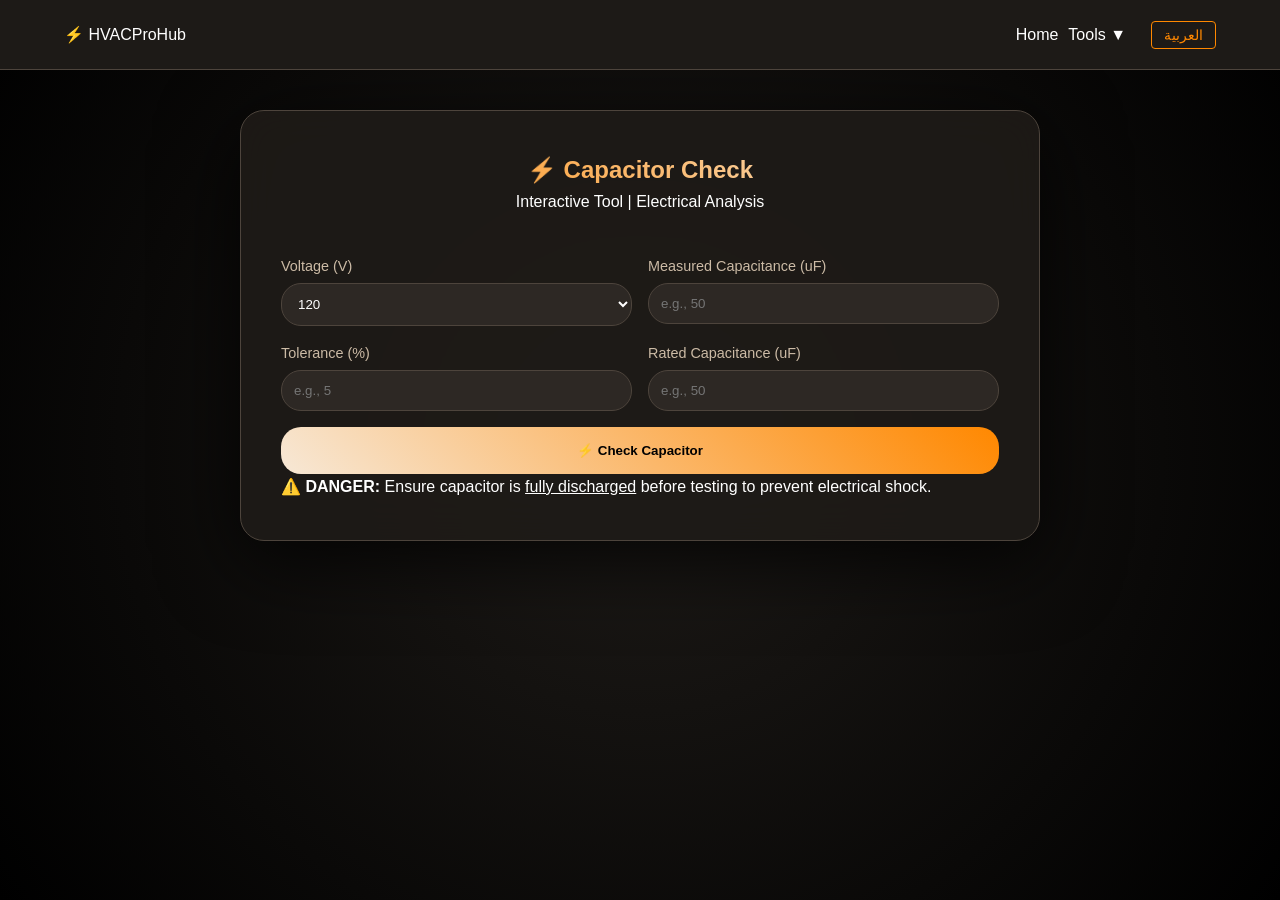
==== capacitor-check.html @ f671cc77 "first time upload" ====
<!DOCTYPE html>
<html lang="en" dir="ltr">
<head>
    <meta charset="UTF-8">
    <meta name="viewport" content="width=device-width, initial-scale=1.0, maximum-scale=5.0, user-scalable=yes">
    <meta name="theme-color" content="#FF8800">
    <link rel="stylesheet" href="style.css">
    <title>⚡ Capacitor Check</title>
</head>
<body id="body-tag">

<nav>
    <p class="logo">⚡ HVACProHub</p>
    <ul class="nav-links">
        <li><a href="index.html" data-key="home">Home</a></li>
        <li class="dropdown-parent">
            <a href="#" data-key="tools">Tools ▼</a>
            <div class="dropdown-menu">
                <a href="capacitor-check.html" data-key="cap_check">Capacitor Check</a>
                <a href="run-cap-calc.html" data-key="run_cap">Running Capacitor Calculator</a>
                <a href="compressor-id.html" data-key="comp_id">Compressor Terminal ID</a>
                <a href="charging-calc.html" data-key="sub_cool">Sub-Cool & Super-Heat</a>
                <a href="load-analyzer.html" data-key="load_calc">Load & Electrical Analyzer</a>
            </div>
        </li>
        <li><button id="lang-switch" class="lang-btn">العربية</button></li>
    </ul>
</nav>

<div class="container">
    <div class="header-section">
        <h1 data-key="cap_check">⚡ Capacitor Check</h1>
        <p class="subtitle">Interactive Tool | Electrical Analysis</p>
    </div>

    <div class="form-grid">
        <div>
            <label data-key="voltage">Voltage (V)</label>
            <select id="voltage">
                <option value="120">120</option>
                <option value="208">208</option>
                <option value="240">240</option>
            </select>
        </div>
        <div>
            <label data-key="Measured_Capacitance">Measured Capacitance (uF)</label>
            <input type="number" id="measured" placeholder="e.g., 50">
        </div>
        <div>
            <label data-key="tolerance">Tolerance (%)</label>
            <input type="number" id="tolerance" placeholder="e.g., 5">
        </div>
        <div>
            <label data-key="rated">Rated Capacitance (uF)</label>
            <input type="number" id="rated" placeholder="e.g., 50">
        </div>
    </div>

    <button data-key="capacitor_check"class="calculate-btn" onclick="analyzeCapacitor()">⚡ Check Capacitor</button>

    <div class="result-box" id="resultBox">
        <div style="text-transform:uppercase; letter-spacing: 1px; font-size: 0.8rem; color: #ccbba6;">Analysis Result</div>
        <div class="res-val" id="statusResult">Status</div>
        <div id="detailsText" style="margin-top:10px;font-size:0.9rem;color:#fff;"></div>

        <button class="calculate-btn" onclick="printResult()" style="margin-top:20px;background: var(--primary); color:#000;">
            🖨️ Print Result
        </button>
    </div>

    <div class="footer">
        <p data-key="capacitor_warning">⚠️ <strong>DANGER:</strong> Ensure capacitor is <u>fully discharged</u> before testing to prevent electrical shock.</p>
    </div>
</div>

<script src="script.js"></script>

<script>
// Keep your tool-specific logic here
function analyzeCapacitor() {
    const voltage = parseInt(document.getElementById('voltage').value);
    const measured = parseFloat(document.getElementById('measured').value);
    const tolerance = parseFloat(document.getElementById('tolerance').value);
    const rated = parseFloat(document.getElementById('rated').value);

    if(isNaN(measured) || measured <=0 || isNaN(tolerance) || tolerance<0 || isNaN(rated) || rated<=0){
        alert("Please enter valid numbers for all fields.");
        return;
    }

    const tolRange = rated * (tolerance/100);
    const min = rated - tolRange;
    const max = rated + tolRange;
    const status = (measured < min || measured > max) ? "REPLACE" : "GOOD";

    const statusEl = document.getElementById("statusResult");
    statusEl.innerText = status;
    statusEl.style.color = (status==="GOOD") ? "var(--green)" : "var(--red)";

    document.getElementById("resultBox").style.display="block";

    document.getElementById("detailsText").innerHTML = `
        <div class="detail-row"><span class="label">Voltage</span><span class="value">${voltage} V</span></div>
        <div class="detail-row"><span class="label">Rated Capacitance</span><span class="value">${rated} uF</span></div>
        <div class="detail-row"><span class="label">Measured Capacitance</span><span class="value">${measured} uF</span></div>
        <div class="detail-row"><span class="label">Tolerance</span><span class="value">±${tolerance}%</span></div>
        <div class="detail-row"><span class="label">Acceptable Range</span><span class="value">${min.toFixed(2)} - ${max.toFixed(2)} uF</span></div>
        <div class="detail-row"><span class="label">Action</span><span class="value ${status==="REPLACE"?"replace":""}">${status}</span></div>
    `;

    document.getElementById("resultBox").scrollIntoView({behavior:'smooth'});
}

function printResult() {
    if(document.getElementById("resultBox").style.display==="none" || document.getElementById("resultBox").style.display===""){
        alert("No result to print! Please check a capacitor first.");
        return;
    }
    window.print();
}
</script>
</body>
</html>
---- style.css ----
/* ==========================================
   GLOBAL VARIABLES & RESET
   ========================================== */
:root {
    --primary: #FF8800;
    --secondary: #f7e8d6;
    --bg: #120e0a;
    --card-bg: #1e1b18;
    --text: #ffffff;
    --input-bg: #2d2824;
    --border: #4d443c;
    --green: #4CAF50;
    --red: #f44336;
    
    /* Responsive Scaling */
    --nav-height: 70px;
    --page-padding: clamp(0.75rem, 3vw, 1.5rem);
    --container-max: 800px;
    --border-radius: clamp(0.5rem, 2vw, 1.25rem);
    --card-radius: clamp(0.75rem, 2.5vw, 1.5rem);
    --spacing-md: clamp(0.6rem, 2vw, 1rem);
    --spacing-xl: clamp(1.5rem, 4vw, 2.5rem);
    --font-xlarge: clamp(1.5rem, 4vw, 2.5rem);
    --font-large: clamp(1.1rem, 3vw, 1.5rem);
}

* { box-sizing: border-box; margin: 0; padding: 0; }

body {
    font-family: 'Segoe UI', Tahoma, Geneva, Verdana, sans-serif;
    background: radial-gradient(circle at center, #1e1b18 0%, #000000 100%);
    color: var(--text);
    line-height: 1.6;
    min-height: 100vh;
}

/* ==========================================
   NAVIGATION & FOOTER
   ========================================== */
/* ==========================================
   CLEAN NAVBAR SYSTEM
   ========================================== */
nav {
    height: var(--nav-height);
    background: rgba(30, 27, 24, 0.98);
    border-bottom: 1px solid var(--border);
    display: flex;
    justify-content: space-between; /* Logo left, Links right */
    align-items: center;
    padding: 0 5%;
    position: sticky;
    top: 0;
    z-index: 1000;
    backdrop-filter: blur(10px);
}

.nav-links {
    display: flex;
    align-items: center;
    list-style: none;
    gap: 10px; /* Space between nav items */
}

.nav-links a {
    color: var(--text); /* Forces it to White */
    text-decoration: none; /* Removes the blue underline */
}

.nav-links a:hover {
    color: var(--primary); /* Turns Orange on hover */
}

/* THE DROPDOWN FIX */
.dropdown-parent {
    position: relative; /* This is the anchor */
}

.dropdown-menu {
    display: none; /* Hide by default */
    position: absolute;
    top: 100%; /* Directly below the parent */
    right: 0; /* Align to the right edge of "Tools" */
    background: var(--card-bg);
    border: 1px solid var(--border);
    min-width: 260px;
    flex-direction: column;
    box-shadow: 0 10px 30px rgba(0,0,0,0.5);
    border-radius: 0 0 8px 8px;
    overflow: hidden;
}

.dropdown-parent:hover .dropdown-menu {
    display: flex; /* Show on hover */
}

.dropdown-menu a {
    padding: 12px 20px;
    border-bottom: 1px solid rgba(255,255,255,0.05);
    font-size: 0.9rem;
    width: 100%;
}

.dropdown-menu a:hover {
    background: rgba(255, 136, 0, 0.1);
}

/* LANGUAGE BUTTON FIX */
.lang-btn {
    background: transparent;
    border: 1px solid var(--primary);
    color: var(--primary);
    padding: 5px 12px;
    border-radius: 4px;
    cursor: pointer;
    font-size: 0.85rem;
    margin-left: 15px;
}

.lang-btn:hover {
    background: var(--primary);
    color: #000;
}

/* RTL ADJUSTMENT (When Arabic is active) */
[dir="rtl"] .nav-links {
    flex-direction: row-reverse;
}
[dir="rtl"] .dropdown-menu {
    right: auto;
    left: 0;
}

 .hero {
            flex: 1;
            display: flex;
            flex-direction: column;
            justify-content: center;
            align-items: center;
            text-align: center;
            padding: 60px 20px;
        }

        .hero h1 {
            font-size: clamp(2.5rem, 8vw, 4rem);
            margin-bottom: 2rem;
            background: linear-gradient(45deg, var(--primary), var(--secondary));
            -webkit-background-clip: text;
            -webkit-text-fill-color: transparent;
            font-weight: 800;
        }





footer {
    background: #0a0806;
    border-top: 1px solid var(--border);
    padding: 40px 5% 20px;
    margin-top: auto;
    text-align: center;
}

 .footer-content {
            display: grid;
            grid-template-columns: repeat(auto-fit, minmax(200px, 1fr));
            gap: 30px;
            max-width: 1100px;
            margin: 0 auto;
        }

        .footer-section h4 {
            color: var(--primary);
            margin-bottom: 15px;
            font-size: 1.1rem;
            text-transform: uppercase;
            letter-spacing: 1px;
        }

        .footer-section p, .footer-section a {
            color: #887a6d;
            font-size: 0.9rem;
            text-decoration: none;
            display: block;
            margin-bottom: 8px;
            transition: color 0.3s;
        }

        .footer-section a:hover {
            color: var(--primary);
        }

        .footer-bottom {
            text-align: center;
            margin-top: 40px;
            padding-top: 20px;
            border-top: 1px solid rgba(255,255,255,0.05);
            color: #554d45;
            font-size: 0.8rem;
        }


/* ==========================================
   LAYOUT & FORM COMPONENTS
   ========================================== */
.container {
    background: rgba(30,27,24,0.9);
    backdrop-filter: blur(20px);
    padding: var(--spacing-xl);
    border-radius: var(--card-radius);
    max-width: var(--container-max);
    width: 95%; /* Better for mobile */
    margin: 40px auto;
    border: 1px solid var(--border);
    box-shadow: 0 20px 80px rgba(0,0,0,0.8);
}

.header-section { text-align: center; margin-bottom: var(--spacing-xl); }
.header-section h1 {
    background: linear-gradient(45deg, var(--primary), var(--secondary), var(--primary));
    background-size: 200% auto;
    -webkit-background-clip: text;
    -webkit-text-fill-color: transparent;
    font-size: var(--font-large);
    font-weight: 800;
    animation: shimmer 3s linear infinite;
}
/* index page about*/
 .about-section {
            max-width: 800px;
            margin: 0 auto;
            padding: 40px;
            background: rgba(255, 255, 255, 0.03);
            border-radius: 20px;
            border: 1px solid var(--border);
            box-shadow: 0 15px 35px rgba(0,0,0,0.3);
        }

        .about-section p {
            font-size: 1.15rem;
            color: #ccbba6;
            line-height: 1.8;
            margin: 0;
        }



@keyframes shimmer { 100% { background-position: 200% center; } }

.form-grid { display: grid; grid-template-columns: 1fr; gap: var(--spacing-md); }
@media (min-width:600px){ .form-grid { grid-template-columns: 1fr 1fr; } }

label { display: block; margin-bottom: 5px; color: #ccbba6; font-size: 0.9rem; }
input, select { 
    width: 100%; 
    padding: 12px; 
    background: var(--input-bg); 
    border: 1px solid var(--border); 
    border-radius: var(--border-radius); 
    color: #fff; 
}

.calculate-btn { 
    width: 100%; 
    padding: var(--spacing-md); 
    margin-top: 1rem; 
    background: linear-gradient(45deg, var(--secondary), var(--primary)); 
    color: #000; 
    border: none; 
    border-radius: var(--border-radius); 
    font-weight: 800; 
    cursor: pointer; 
    transition: transform 0.2s;
}

.calculate-btn:active { transform: scale(0.98); }

/* ==========================================
   DIAGNOSTIC RESULTS BOX
   ========================================== */
.result-box {
    margin-top: 1.5rem;
    padding: var(--spacing-xl);
    background: rgba(0,0,0,0.4);
    border-radius: var(--card-radius);
    border: 1px solid var(--primary);
    display: none;
    text-align: center;
}

.res-val { font-size: var(--font-xlarge); font-weight: 900; margin: 10px 0; }
.detail-row { display: flex; justify-content: space-between; padding: 8px 0; border-bottom: 1px solid var(--border); }
.detail-row:last-child { border-bottom: none; }
.value.replace { color: var(--red); font-weight: bold; }

/* ==========================================
   PRINT STYLES (The Report)
   ========================================== */
@media print {
    nav, .nav-links, .calculate-btn, footer, .header-section, .form-grid { display: none !important; }
    body { background: white !important; color: black !important; padding: 0; }
    .container { border: none !important; box-shadow: none !important; background: white !important; width: 100% !important; max-width: 100%; }
    
    .result-box {
        display: block !important;
        border: 2px solid var(--primary) !important;
        color: black !important;
        padding: 2rem;
    }
    .result-box::before {
        content: "📝 HVAC PRO DIAGNOSTIC REPORT";
        display: block; font-size: 1.5rem; font-weight: 700; color: var(--primary); margin-bottom: 1rem;
    }
    .detail-row { border-bottom: 1px solid #ddd !important; color: black !important; }
}
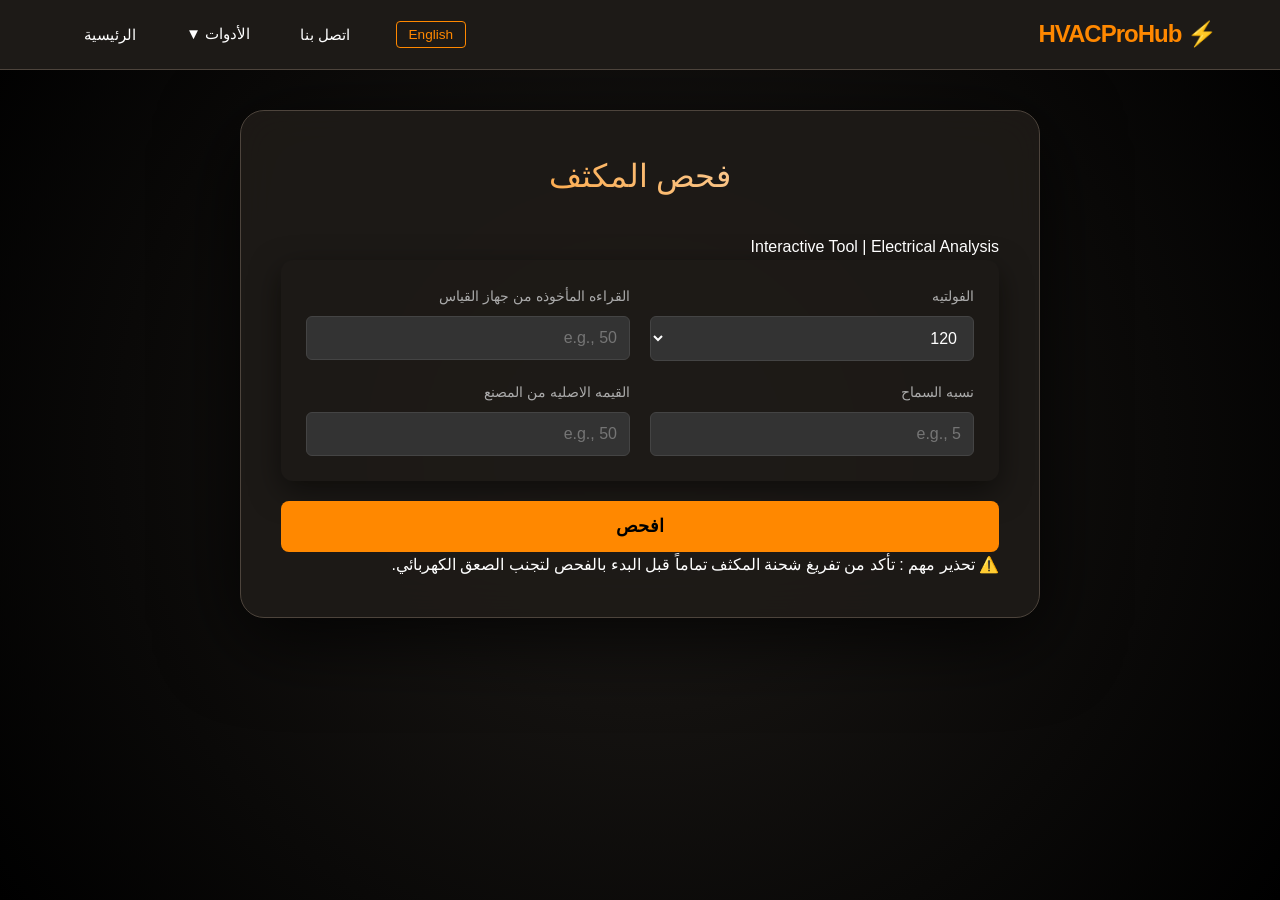
==== commit 0b5e9a8b: "edit run cap calcuator" ====
--- a/capacitor-check.html
+++ b/capacitor-check.html
@@ -23,6 +23,7 @@
                 <a href="load-analyzer.html" data-key="load_calc">Load & Electrical Analyzer</a>
             </div>
         </li>
+                <li><a href="contact.html" data-key="contact">Contact Us</a></li>
         <li><button id="lang-switch" class="lang-btn">العربية</button></li>
     </ul>
 </nav>
@@ -59,11 +60,11 @@
     <button data-key="capacitor_check"class="calculate-btn" onclick="analyzeCapacitor()">⚡ Check Capacitor</button>
 
     <div class="result-box" id="resultBox">
-        <div style="text-transform:uppercase; letter-spacing: 1px; font-size: 0.8rem; color: #ccbba6;">Analysis Result</div>
-        <div class="res-val" id="statusResult">Status</div>
-        <div id="detailsText" style="margin-top:10px;font-size:0.9rem;color:#fff;"></div>
+        <div  data-key="analysis_result"  style="text-transform:uppercase; letter-spacing: 1px; font-size: 0.8rem; color: #ccbba6;">Analysis Result</div>
+        <div    class="res-val" id="statusResult">Status</div>
+        <div data-key="status"   id="detailsText" style="margin-top:10px;font-size:0.9rem;color:#fff;"></div>
 
-        <button class="calculate-btn" onclick="printResult()" style="margin-top:20px;background: var(--primary); color:#000;">
+        <button    class="calculate-btn" onclick="printResult()" style="margin-top:20px;background: var(--primary); color:#000;">
             🖨️ Print Result
         </button>
     </div>
@@ -83,6 +84,8 @@
     const tolerance = parseFloat(document.getElementById('tolerance').value);
     const rated = parseFloat(document.getElementById('rated').value);
 
+
+    
     if(isNaN(measured) || measured <=0 || isNaN(tolerance) || tolerance<0 || isNaN(rated) || rated<=0){
         alert("Please enter valid numbers for all fields.");
         return;
--- a/style.css
+++ b/style.css
@@ -31,21 +31,20 @@
     background: radial-gradient(circle at center, #1e1b18 0%, #000000 100%);
     color: var(--text);
     line-height: 1.6;
+    display: flex;
+    flex-direction: column;
     min-height: 100vh;
 }
 
 /* ==========================================
-   NAVIGATION & FOOTER
-   ========================================== */
-/* ==========================================
-   CLEAN NAVBAR SYSTEM
+   NAVIGATION SYSTEM (Navbar & Dropdown)
    ========================================== */
 nav {
     height: var(--nav-height);
     background: rgba(30, 27, 24, 0.98);
     border-bottom: 1px solid var(--border);
     display: flex;
-    justify-content: space-between; /* Logo left, Links right */
+    justify-content: space-between;
     align-items: center;
     padding: 0 5%;
     position: sticky;
@@ -54,57 +53,69 @@
     backdrop-filter: blur(10px);
 }
 
+.logo {
+    font-size: 1.5rem;
+    font-weight: 800;
+    color: var(--primary);
+    text-decoration: none;
+    letter-spacing: -1px;
+}
+
 .nav-links {
     display: flex;
     align-items: center;
     list-style: none;
-    gap: 10px; /* Space between nav items */
+    gap: 10px;
+    height: 100%;
 }
 
 .nav-links a {
-    color: var(--text); /* Forces it to White */
-    text-decoration: none; /* Removes the blue underline */
-}
-
-.nav-links a:hover {
-    color: var(--primary); /* Turns Orange on hover */
-}
-
-/* THE DROPDOWN FIX */
+    color: var(--text);
+    text-decoration: none;
+    padding: 0 20px;
+    font-size: 0.95rem;
+    font-weight: 500;
+    transition: color 0.3s;
+}
+
+.nav-links a:hover { color: var(--primary); }
+
 .dropdown-parent {
-    position: relative; /* This is the anchor */
+    position: relative;
+    display: flex;
+    align-items: center;
 }
 
 .dropdown-menu {
-    display: none; /* Hide by default */
+    display: none;
     position: absolute;
-    top: 100%; /* Directly below the parent */
-    right: 0; /* Align to the right edge of "Tools" */
+    top: 100%;
+    right: 0;
     background: var(--card-bg);
     border: 1px solid var(--border);
-    min-width: 260px;
+    min-width: 320px;
     flex-direction: column;
     box-shadow: 0 10px 30px rgba(0,0,0,0.5);
     border-radius: 0 0 8px 8px;
     overflow: hidden;
 }
 
-.dropdown-parent:hover .dropdown-menu {
-    display: flex; /* Show on hover */
-}
+.dropdown-parent:hover .dropdown-menu { display: flex; }
 
 .dropdown-menu a {
-    padding: 12px 20px;
+    padding: 15px 20px;
     border-bottom: 1px solid rgba(255,255,255,0.05);
+    color: var(--text);
+    text-decoration: none;
     font-size: 0.9rem;
     width: 100%;
 }
 
-.dropdown-menu a:hover {
-    background: rgba(255, 136, 0, 0.1);
-}
-
-/* LANGUAGE BUTTON FIX */
+.dropdown-menu a:hover { 
+    background: rgba(255, 136, 0, 0.1); 
+    color: var(--primary); 
+}
+
 .lang-btn {
     background: transparent;
     border: 1px solid var(--primary);
@@ -114,6 +125,7 @@
     cursor: pointer;
     font-size: 0.85rem;
     margin-left: 15px;
+    transition: 0.3s;
 }
 
 .lang-btn:hover {
@@ -121,87 +133,95 @@
     color: #000;
 }
 
-/* RTL ADJUSTMENT (When Arabic is active) */
-[dir="rtl"] .nav-links {
-    flex-direction: row-reverse;
-}
-[dir="rtl"] .dropdown-menu {
-    right: auto;
-    left: 0;
-}
-
- .hero {
-            flex: 1;
-            display: flex;
-            flex-direction: column;
-            justify-content: center;
-            align-items: center;
-            text-align: center;
-            padding: 60px 20px;
-        }
-
-        .hero h1 {
-            font-size: clamp(2.5rem, 8vw, 4rem);
-            margin-bottom: 2rem;
-            background: linear-gradient(45deg, var(--primary), var(--secondary));
-            -webkit-background-clip: text;
-            -webkit-text-fill-color: transparent;
-            font-weight: 800;
-        }
-
-
-
-
-
-footer {
-    background: #0a0806;
-    border-top: 1px solid var(--border);
-    padding: 40px 5% 20px;
-    margin-top: auto;
+/* ==========================================
+   HERO & SHARED ANIMATIONS
+   ========================================== */
+.hero {
+    flex: 1;
+    display: flex;
+    flex-direction: column;
+    justify-content: center;
+    align-items: center;
     text-align: center;
-}
-
- .footer-content {
-            display: grid;
-            grid-template-columns: repeat(auto-fit, minmax(200px, 1fr));
-            gap: 30px;
-            max-width: 1100px;
-            margin: 0 auto;
-        }
-
-        .footer-section h4 {
-            color: var(--primary);
-            margin-bottom: 15px;
-            font-size: 1.1rem;
-            text-transform: uppercase;
-            letter-spacing: 1px;
-        }
-
-        .footer-section p, .footer-section a {
-            color: #887a6d;
-            font-size: 0.9rem;
-            text-decoration: none;
-            display: block;
-            margin-bottom: 8px;
-            transition: color 0.3s;
-        }
-
-        .footer-section a:hover {
-            color: var(--primary);
-        }
-
-        .footer-bottom {
-            text-align: center;
-            margin-top: 40px;
-            padding-top: 20px;
-            border-top: 1px solid rgba(255,255,255,0.05);
-            color: #554d45;
-            font-size: 0.8rem;
-        }
-
-
-/* ==========================================
-   LAYOUT & FORM COMPONENTS
+    padding: 60px 20px;
+}
+
+.hero h1, .header-section h1 {
+    font-size: clamp(2rem, 5vw, 2rem);
+    text-align: center;
+    margin-bottom: 2rem;
+    font-weight: 500;
+    background: linear-gradient(45deg, var(--primary), var(--secondary), var(--primary));
+    background-size: 200% auto;
+    -webkit-background-clip: text;
+    -webkit-text-fill-color: transparent;
+    animation: shimmer 3s linear infinite;
+}
+
+@keyframes shimmer { 100% { background-position: 200% center; } }
+
+/* ==========================================
+   CONTACT PAGE IDENTIFICATION
+   ========================================== */
+.contact-container {
+    flex: 1;
+    max-width: 1000px;
+    margin: 60px auto;
+    padding: 0 20px;
+    display: grid;
+    grid-template-columns: repeat(auto-fit, minmax(300px, 1fr));
+    gap: 40px;
+}
+
+.contact-info h1 {
+    font-size: 2.5rem;
+    color: var(--primary);
+    margin-bottom: 20px;
+}
+
+.contact-info p {
+    color: #ccbba6;
+    margin-bottom: 30px;
+}
+
+.info-item {
+    margin-bottom: 20px;
+}
+
+.info-item h4 {
+    color: var(--secondary);
+    font-size: 0.9rem;
+    text-transform: uppercase;
+    margin-bottom: 5px;
+}
+
+.contact-form {
+    background: var(--card-bg);
+    padding: 40px;
+    border-radius: 20px;
+    border: 1px solid var(--border);
+}
+
+.form-group {
+    margin-bottom: 20px;
+}
+
+.submit-btn {
+    width: 100%;
+    padding: 15px;
+    background: linear-gradient(45deg, var(--secondary), var(--primary));
+    color: #000;
+    border: none;
+    border-radius: 8px;
+    font-weight: 800;
+    cursor: pointer;
+    transition: transform 0.2s;
+}
+
+.submit-btn:hover { transform: scale(1.02); }
+
+/* ==========================================
+   CALCULATOR & CONTAINER COMPONENTS
    ========================================== */
 .container {
     background: rgba(30,27,24,0.9);
@@ -209,56 +229,45 @@
     padding: var(--spacing-xl);
     border-radius: var(--card-radius);
     max-width: var(--container-max);
-    width: 95%; /* Better for mobile */
+    width: 95%;
     margin: 40px auto;
     border: 1px solid var(--border);
     box-shadow: 0 20px 80px rgba(0,0,0,0.8);
 }
 
-.header-section { text-align: center; margin-bottom: var(--spacing-xl); }
-.header-section h1 {
-    background: linear-gradient(45deg, var(--primary), var(--secondary), var(--primary));
-    background-size: 200% auto;
-    -webkit-background-clip: text;
-    -webkit-text-fill-color: transparent;
-    font-size: var(--font-large);
-    font-weight: 800;
-    animation: shimmer 3s linear infinite;
-}
-/* index page about*/
- .about-section {
-            max-width: 800px;
-            margin: 0 auto;
-            padding: 40px;
-            background: rgba(255, 255, 255, 0.03);
-            border-radius: 20px;
-            border: 1px solid var(--border);
-            box-shadow: 0 15px 35px rgba(0,0,0,0.3);
-        }
-
-        .about-section p {
-            font-size: 1.15rem;
-            color: #ccbba6;
-            line-height: 1.8;
-            margin: 0;
-        }
-
-
-
-@keyframes shimmer { 100% { background-position: 200% center; } }
+.about-section {
+    max-width: 800px;
+    margin: 0 auto;
+    padding: 40px;
+    background: rgba(255, 255, 255, 0.03);
+    border-radius: 20px;
+    border: 1px solid var(--border);
+    box-shadow: 0 15px 35px rgba(0,0,0,0.3);
+}
+
+.about-section p {
+    font-size: 1.15rem;
+    color: #ccbba6;
+    line-height: 1.8;
+    margin: 0;
+}
 
 .form-grid { display: grid; grid-template-columns: 1fr; gap: var(--spacing-md); }
 @media (min-width:600px){ .form-grid { grid-template-columns: 1fr 1fr; } }
 
 label { display: block; margin-bottom: 5px; color: #ccbba6; font-size: 0.9rem; }
-input, select { 
+
+input, select, textarea { 
     width: 100%; 
     padding: 12px; 
     background: var(--input-bg); 
     border: 1px solid var(--border); 
     border-radius: var(--border-radius); 
     color: #fff; 
-}
+    font-family: inherit;
+}
+
+textarea { height: 120px; resize: vertical; }
 
 .calculate-btn { 
     width: 100%; 
@@ -275,9 +284,6 @@
 
 .calculate-btn:active { transform: scale(0.98); }
 
-/* ==========================================
-   DIAGNOSTIC RESULTS BOX
-   ========================================== */
 .result-box {
     margin-top: 1.5rem;
     padding: var(--spacing-xl);
@@ -294,13 +300,64 @@
 .value.replace { color: var(--red); font-weight: bold; }
 
 /* ==========================================
-   PRINT STYLES (The Report)
-   ========================================== */
+   FOOTER & PRINT STYLES
+   ========================================== */
+footer {
+    background: #0a0806;
+    border-top: 1px solid var(--border);
+    padding: 40px 5% 20px;
+    margin-top: auto;
+}
+
+.footer-content {
+    display: grid;
+    grid-template-columns: repeat(auto-fit, minmax(200px, 1fr));
+    gap: 30px;
+    max-width: 1100px;
+    margin: 0 auto;
+}
+
+.footer-section h4 {
+    color: var(--primary);
+    margin-bottom: 15px;
+    font-size: 1.1rem;
+    text-transform: uppercase;
+    letter-spacing: 1px;
+}
+
+.footer-section p, .footer-section a {
+    color: #887a6d;
+    font-size: 0.9rem;
+    text-decoration: none;
+    display: block;
+    margin-bottom: 8px;
+    transition: color 0.3s;
+}
+
+.footer-section a:hover { color: var(--primary); }
+
+.footer-bottom {
+    text-align: center;
+    margin-top: 40px;
+    padding-top: 20px;
+    border-top: 1px solid rgba(255,255,255,0.05);
+    color: #554d45;
+    font-size: 0.8rem;
+}
+
+/* RTL & RESPONSIVE */
+[dir="rtl"] .nav-links { flex-direction: row-reverse; }
+[dir="rtl"] .dropdown-menu { right: auto; left: 0; }
+
+@media (max-width: 768px) {
+    .nav-links { display: none; }
+    .contact-container { margin: 30px auto; }
+}
+
 @media print {
     nav, .nav-links, .calculate-btn, footer, .header-section, .form-grid { display: none !important; }
     body { background: white !important; color: black !important; padding: 0; }
     .container { border: none !important; box-shadow: none !important; background: white !important; width: 100% !important; max-width: 100%; }
-    
     .result-box {
         display: block !important;
         border: 2px solid var(--primary) !important;
@@ -312,4 +369,88 @@
         display: block; font-size: 1.5rem; font-weight: 700; color: var(--primary); margin-bottom: 1rem;
     }
     .detail-row { border-bottom: 1px solid #ddd !important; color: black !important; }
+}
+
+/* ==========================================
+   for calculate running capacitor
+   ========================================== */
+
+
+
+/* RTL Support - Automatically flips layout for Arabic */
+[dir="rtl"] {
+    text-align: right;
+}
+
+
+
+
+
+/* Form Styling */
+.form-grid {
+    display: grid;
+    grid-template-columns: 1 white;
+    gap: 20px;
+    background: var(--card);
+    padding: 25px;
+    border-radius: 12px;
+    box-shadow: 0 10px 30px rgba(0,0,0,0.5);
+}
+
+label {
+    display: block;
+    margin-bottom: 8px;
+    font-size: 0.9rem;
+    color: #aaa;
+}
+
+select, input {
+    width: 100%;
+    padding: 12px;
+    border-radius: 6px;
+    border: 1px solid #444;
+    background: #333;
+    color: #fff;
+    font-size: 1rem;
+    box-sizing: border-box;
+}
+
+/* Button Styling */
+.calculate-btn {
+    width: 100%;
+    background: var(--primary);
+    color: #000;
+    border: none;
+    padding: 15px;
+    margin-top: 20px;
+    font-weight: bold;
+    font-size: 1.1rem;
+    border-radius: 8px;
+    cursor: pointer;
+    transition: transform 0.2s;
+}
+
+.calculate-btn:active {
+    transform: scale(0.98);
+}
+
+/* Result Box */
+.result-box {
+    margin-top: 25px;
+    padding: 20px;
+    background: #333;
+    border-left: 5px solid var(--primary);
+    border-radius: 8px;
+    text-align: center;
+}
+
+[dir="rtl"] .result-box {
+    border-left: none;
+    border-right: 5px solid var(--primary);
+}
+
+.res-val {
+    font-size: 2rem;
+    font-weight: bold;
+    margin: 10px 0;
 }
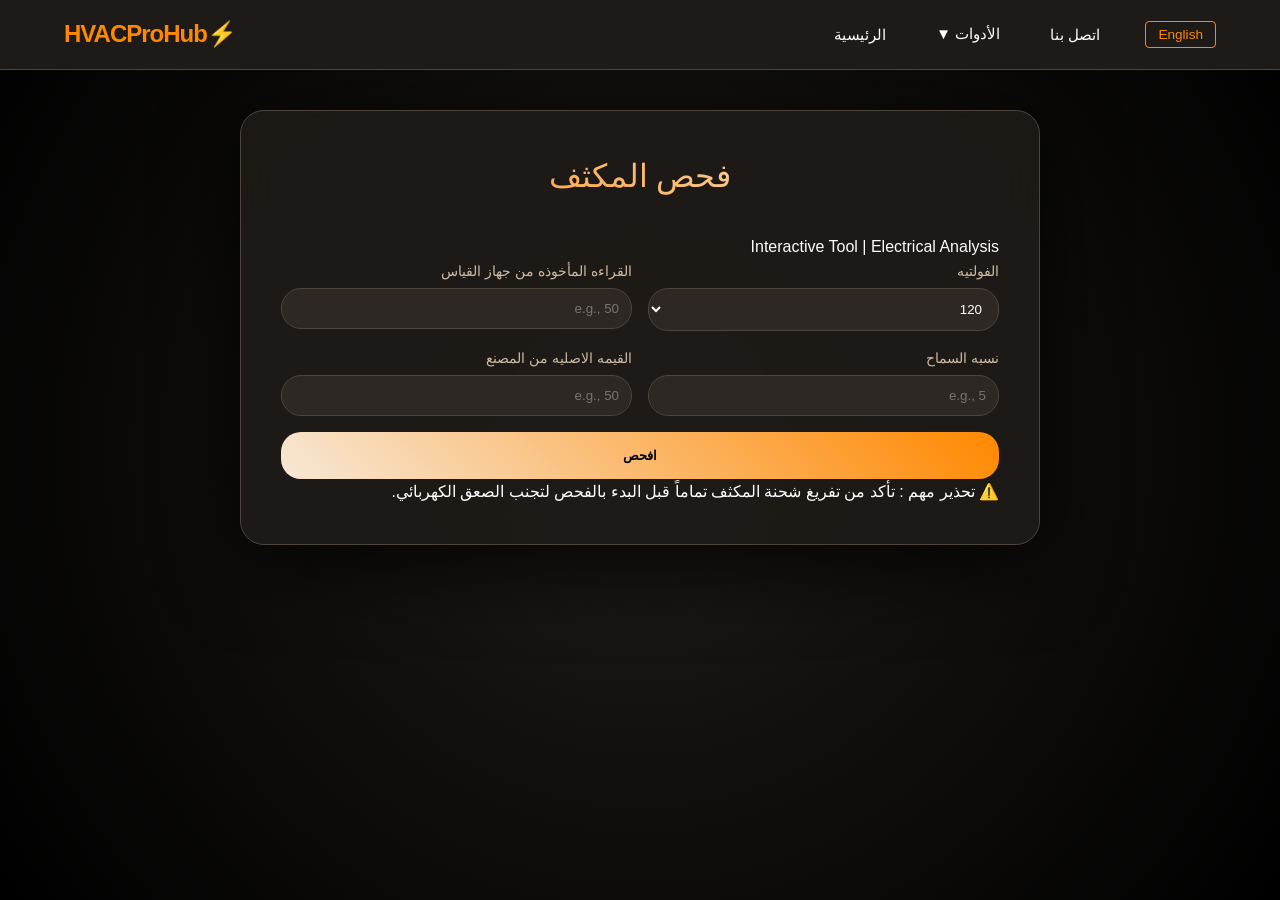
==== commit 8c2c3afd: "working on navbar for mobil" ====
--- a/capacitor-check.html
+++ b/capacitor-check.html
@@ -10,7 +10,14 @@
 <body id="body-tag">
 
 <nav>
-    <p class="logo">⚡ HVACProHub</p>
+
+    
+    <button class="menu-toggle" id="mobile-menu">
+        <span></span>
+        <span></span>
+        <span></span>
+    </button>
+
     <ul class="nav-links">
         <li><a href="index.html" data-key="home">Home</a></li>
         <li class="dropdown-parent">
@@ -23,9 +30,11 @@
                 <a href="load-analyzer.html" data-key="load_calc">Load & Electrical Analyzer</a>
             </div>
         </li>
-                <li><a href="contact.html" data-key="contact">Contact Us</a></li>
+        <li><a href="contact.html" data-key="contact">Contact Us</a></li>
         <li><button id="lang-switch" class="lang-btn">العربية</button></li>
     </ul>
+            <p class="logo">⚡HVACProHub</p>
+
 </nav>
 
 <div class="container">
--- a/style.css
+++ b/style.css
@@ -49,7 +49,7 @@
     padding: 0 5%;
     position: sticky;
     top: 0;
-    z-index: 1000;
+    z-index: 9999; /* Higher z-index to stay on top */
     backdrop-filter: blur(10px);
 }
 
@@ -79,6 +79,31 @@
 }
 
 .nav-links a:hover { color: var(--primary); }
+
+/* Hamburger Button */
+.menu-toggle {
+    display: none;
+    flex-direction: column;
+    gap: 7px;
+    cursor: pointer;
+    background: none;
+    border: none;
+    padding: 10px;
+    z-index: 10001;
+}
+
+.menu-toggle span {
+    display: block;
+    width: 25px;
+    height: 3px;
+    background: var(--primary);
+    transition: 0.3s ease;
+}
+
+/* Toggle Animation to X */
+.menu-toggle.active span:nth-child(1) { transform: translateY(8px) rotate(45deg); }
+.menu-toggle.active span:nth-child(2) { opacity: 0; }
+.menu-toggle.active span:nth-child(3) { transform: translateY(-8px) rotate(-45deg); }
 
 .dropdown-parent {
     position: relative;
@@ -154,6 +179,7 @@
     background: linear-gradient(45deg, var(--primary), var(--secondary), var(--primary));
     background-size: 200% auto;
     -webkit-background-clip: text;
+    background-clip: text;
     -webkit-text-fill-color: transparent;
     animation: shimmer 3s linear infinite;
 }
@@ -350,7 +376,36 @@
 [dir="rtl"] .dropdown-menu { right: auto; left: 0; }
 
 @media (max-width: 768px) {
-    .nav-links { display: none; }
+    .menu-toggle { display: flex !important; }
+
+    .nav-links { 
+        display: none; 
+        position: absolute;
+        top: var(--nav-height);
+        left: 0;
+        width: 100%;
+        background: var(--card-bg);
+        flex-direction: column;
+        gap: 0;
+        height: auto;
+        border-bottom: 1px solid var(--border);
+        z-index: 10000;
+    }
+
+    .nav-links.active { 
+        display: flex !important; 
+    }
+
+    .nav-links a {
+        width: 100%;
+        padding: 20px;
+        border-bottom: 1px solid rgba(255,255,255,0.05);
+        text-align: center;
+    }
+
+.dropdown-parent { width: 100%; flex-direction: column; }
+    .dropdown-menu { position: static; min-width: 100%; }
+    
     .contact-container { margin: 30px auto; }
 }
 
@@ -369,88 +424,4 @@
         display: block; font-size: 1.5rem; font-weight: 700; color: var(--primary); margin-bottom: 1rem;
     }
     .detail-row { border-bottom: 1px solid #ddd !important; color: black !important; }
-}
-
-/* ==========================================
-   for calculate running capacitor
-   ========================================== */
-
-
-
-/* RTL Support - Automatically flips layout for Arabic */
-[dir="rtl"] {
-    text-align: right;
-}
-
-
-
-
-
-/* Form Styling */
-.form-grid {
-    display: grid;
-    grid-template-columns: 1 white;
-    gap: 20px;
-    background: var(--card);
-    padding: 25px;
-    border-radius: 12px;
-    box-shadow: 0 10px 30px rgba(0,0,0,0.5);
-}
-
-label {
-    display: block;
-    margin-bottom: 8px;
-    font-size: 0.9rem;
-    color: #aaa;
-}
-
-select, input {
-    width: 100%;
-    padding: 12px;
-    border-radius: 6px;
-    border: 1px solid #444;
-    background: #333;
-    color: #fff;
-    font-size: 1rem;
-    box-sizing: border-box;
-}
-
-/* Button Styling */
-.calculate-btn {
-    width: 100%;
-    background: var(--primary);
-    color: #000;
-    border: none;
-    padding: 15px;
-    margin-top: 20px;
-    font-weight: bold;
-    font-size: 1.1rem;
-    border-radius: 8px;
-    cursor: pointer;
-    transition: transform 0.2s;
-}
-
-.calculate-btn:active {
-    transform: scale(0.98);
-}
-
-/* Result Box */
-.result-box {
-    margin-top: 25px;
-    padding: 20px;
-    background: #333;
-    border-left: 5px solid var(--primary);
-    border-radius: 8px;
-    text-align: center;
-}
-
-[dir="rtl"] .result-box {
-    border-left: none;
-    border-right: 5px solid var(--primary);
-}
-
-.res-val {
-    font-size: 2rem;
-    font-weight: bold;
-    margin: 10px 0;
 }
